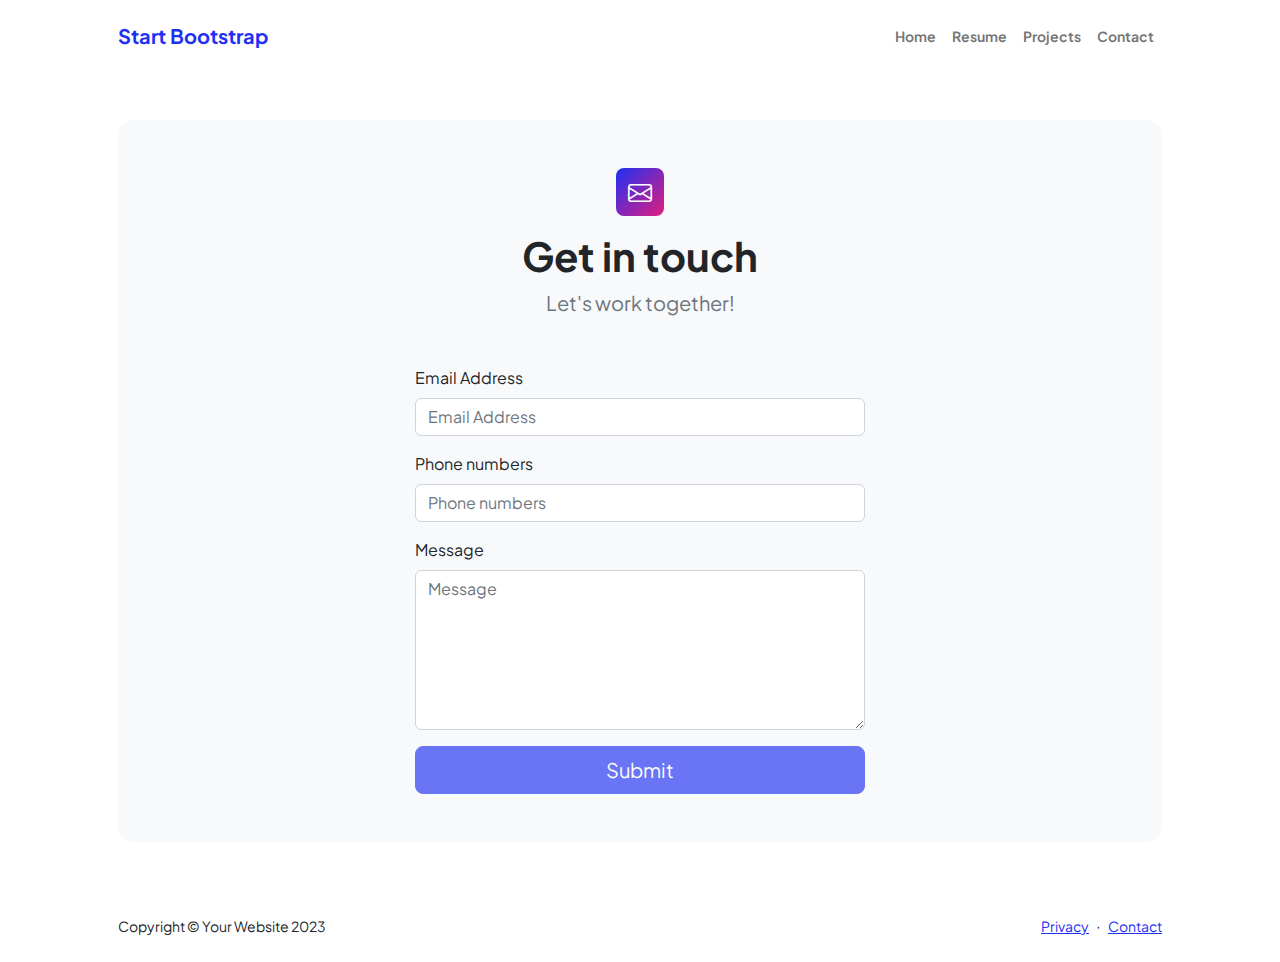
==== contact.html @ 3ba38d24 "Add files via upload" ====
<!DOCTYPE html>
<html lang="en">
    <head>
        <meta charset="utf-8" />
        <meta name="viewport" content="width=device-width, initial-scale=1, shrink-to-fit=no" />
        <meta name="description" content />
        <meta name="author" content />
        <title>Modern Business - Start Bootstrap Template</title>
        <!-- Favicon-->
        <link rel="icon" type="image/x-icon" href="assets/favicon.ico" />
        <!-- Custom Google font-->
        <link rel="preconnect" href="https://fonts.googleapis.com" />
        <link rel="preconnect" href="https://fonts.gstatic.com" crossorigin />
        <link href="https://fonts.googleapis.com/css2?family=Plus+Jakarta+Sans:wght@100;200;300;400;500;600;700;800;900&amp;display=swap" rel="stylesheet" />
        <!-- Bootstrap icons-->
        <link href="https://cdn.jsdelivr.net/npm/bootstrap-icons@1.8.1/font/bootstrap-icons.css" rel="stylesheet" />
        <!-- Core theme CSS (includes Bootstrap)-->
        <link href="css/styles.css" rel="stylesheet" />
    </head>
    <body class="d-flex flex-column">
        <main class="flex-shrink-0">
            <!-- Navigation-->
            <nav class="navbar navbar-expand-lg navbar-light bg-white py-3">
                <div class="container px-5">
                    <a class="navbar-brand" href="index.html"><span class="fw-bolder text-primary">Start Bootstrap</span></a>
                    <button class="navbar-toggler" type="button" data-bs-toggle="collapse" data-bs-target="#navbarSupportedContent" aria-controls="navbarSupportedContent" aria-expanded="false" aria-label="Toggle navigation"><span class="navbar-toggler-icon"></span></button>
                    <div class="collapse navbar-collapse" id="navbarSupportedContent">
                        <ul class="navbar-nav ms-auto mb-2 mb-lg-0 small fw-bolder">
                            <li class="nav-item"><a class="nav-link" href="index.html">Home</a></li>
                            <li class="nav-item"><a class="nav-link" href="resume.html">Resume</a></li>
                            <li class="nav-item"><a class="nav-link" href="projects.html">Projects</a></li>
                            <li class="nav-item"><a class="nav-link" href="contact.html">Contact</a></li>
                        </ul>
                    </div>
                </div>
            </nav>
            <!-- Page content-->
            <section class="py-5">
                <div class="container px-5">
                    <!-- Contact form-->
                    <div class="bg-light rounded-4 py-5 px-4 px-md-5">
                        <div class="text-center mb-5">
                            <div class="feature bg-primary bg-gradient-primary-to-secondary text-white rounded-3 mb-3"><i class="bi bi-envelope"></i></div>
                            <h1 class="fw-bolder">Get in touch</h1>
                            <p class="lead fw-normal text-muted mb-0">Let's work together!</p>
                        </div>
                        <div class="row gx-5 justify-content-center">
                            <div class="col-lg-8 col-xl-6">
                                <!-- * * * * * * * * * * * * * * *-->
                                <!-- * * SB Forms Contact Form * *-->
                                <!-- * * * * * * * * * * * * * * *-->
                                <!-- This form is pre-integrated with SB Forms.-->
                                <!-- To make this form functional, sign up at-->
                                <!-- https://startbootstrap.com/solution/contact-forms-->
                                <!-- to get an API token!-->
                                <form id="contactForm" data-sb-form-api-token="API_TOKEN">
                                    <div class="mb-3">
                                        <label class="form-label" for="emailAddress">Email Address</label>
                                        <input class="form-control" id="emailAddress" type="email" placeholder="Email Address" data-sb-validations="required,email" />
                                        <div class="invalid-feedback" data-sb-feedback="emailAddress:required">Email Address is required.</div>
                                        <div class="invalid-feedback" data-sb-feedback="emailAddress:email">Email Address Email is not valid.</div>
                                    </div>
                                    <div class="mb-3">
                                        <label class="form-label" for="phoneNumbers">Phone numbers</label>
                                        <input class="form-control" id="phoneNumbers" type="text" placeholder="Phone numbers" data-sb-validations="required" />
                                        <div class="invalid-feedback" data-sb-feedback="phoneNumbers:required">Phone numbers is required.</div>
                                    </div>
                                    <div class="mb-3">
                                        <label class="form-label" for="message">Message</label>
                                        <textarea class="form-control" id="message" type="text" placeholder="Message" style="height: 10rem;" data-sb-validations="required"></textarea>
                                        <div class="invalid-feedback" data-sb-feedback="message:required">Message is required.</div>
                                    </div>
                                    <div class="d-none" id="submitSuccessMessage">
                                        <div class="text-center mb-3">
                                            <div class="fw-bolder">Form submission successful!</div>
                                            <p>To activate this form, sign up at</p>
                                            <a href="https://startbootstrap.com/solution/contact-forms">https://startbootstrap.com/solution/contact-forms</a>
                                        </div>
                                    </div>
                                    <div class="d-none" id="submitErrorMessage">
                                        <div class="text-center text-danger mb-3">Error sending message!</div>
                                    </div>
                                    <div class="d-grid">
                                        <button class="btn btn-primary btn-lg disabled" id="submitButton" type="submit">Submit</button>
                                    </div>
                                </form>
                            </div>
                        </div>
                    </div>
                </div>
            </section>
        </main>
        <!-- Footer-->
        <footer class="bg-white py-4 mt-auto">
            <div class="container px-5">
                <div class="row align-items-center justify-content-between flex-column flex-sm-row">
                    <div class="col-auto"><div class="small m-0">Copyright &copy; Your Website 2023</div></div>
                    <div class="col-auto">
                        <a class="small" href="#!">Privacy</a>
                        <span class="mx-1">&middot;</span>
                        <a class="small" href="#!">Contact</a>
                    </div>
                </div>
            </div>
        </footer>
        <!-- Bootstrap core JS-->
        <script src="https://cdn.jsdelivr.net/npm/bootstrap@5.2.3/dist/js/bootstrap.bundle.min.js"></script>
        <!-- Core theme JS-->
        <script src="js/scripts.js"></script>
        <!-- * * * * * * * * * * * * * * * * * * * * * * * * * * * * * * * * * * * * * * * *-->
        <!-- * *                               SB Forms JS                               * *-->
        <!-- * * Activate your form at https://startbootstrap.com/solution/contact-forms * *-->
        <!-- * * * * * * * * * * * * * * * * * * * * * * * * * * * * * * * * * * * * * * * *-->
        <script src="https://cdn.startbootstrap.com/sb-forms-latest.js"></script>
    </body>
</html>
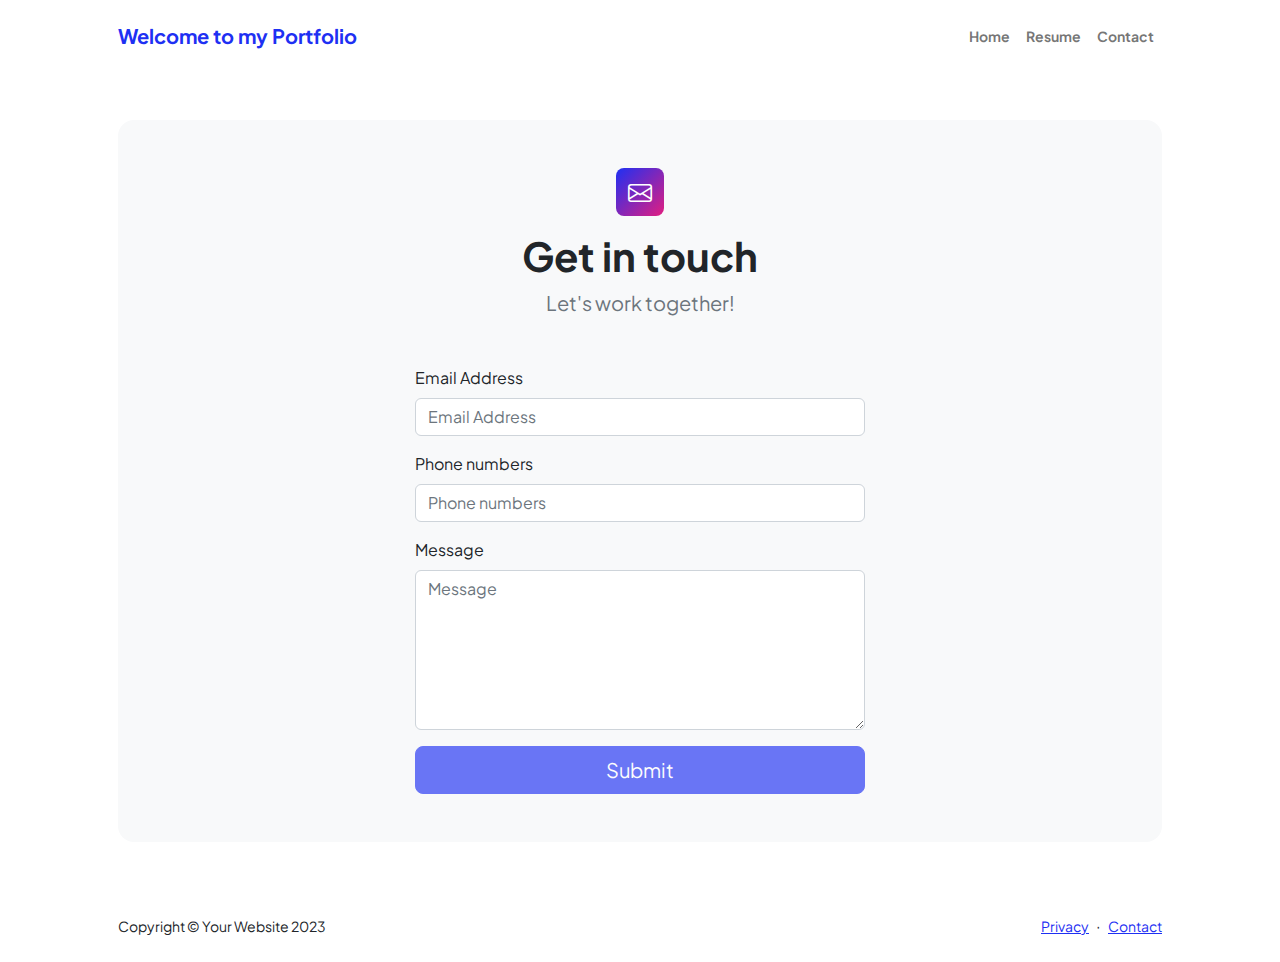
==== commit 77ee8797: "Add files via upload" ====
--- a/contact.html
+++ b/contact.html
@@ -5,7 +5,7 @@
         <meta name="viewport" content="width=device-width, initial-scale=1, shrink-to-fit=no" />
         <meta name="description" content />
         <meta name="author" content />
-        <title>Modern Business - Start Bootstrap Template</title>
+        <title>Welcome to my Portfolio</title>
         <!-- Favicon-->
         <link rel="icon" type="image/x-icon" href="assets/favicon.ico" />
         <!-- Custom Google font-->
@@ -22,13 +22,13 @@
             <!-- Navigation-->
             <nav class="navbar navbar-expand-lg navbar-light bg-white py-3">
                 <div class="container px-5">
-                    <a class="navbar-brand" href="index.html"><span class="fw-bolder text-primary">Start Bootstrap</span></a>
+                    <a class="navbar-brand" href="index.html"><span class="fw-bolder text-primary">Welcome to my Portfolio</span></a>
                     <button class="navbar-toggler" type="button" data-bs-toggle="collapse" data-bs-target="#navbarSupportedContent" aria-controls="navbarSupportedContent" aria-expanded="false" aria-label="Toggle navigation"><span class="navbar-toggler-icon"></span></button>
                     <div class="collapse navbar-collapse" id="navbarSupportedContent">
                         <ul class="navbar-nav ms-auto mb-2 mb-lg-0 small fw-bolder">
                             <li class="nav-item"><a class="nav-link" href="index.html">Home</a></li>
                             <li class="nav-item"><a class="nav-link" href="resume.html">Resume</a></li>
-                            <li class="nav-item"><a class="nav-link" href="projects.html">Projects</a></li>
+
                             <li class="nav-item"><a class="nav-link" href="contact.html">Contact</a></li>
                         </ul>
                     </div>
